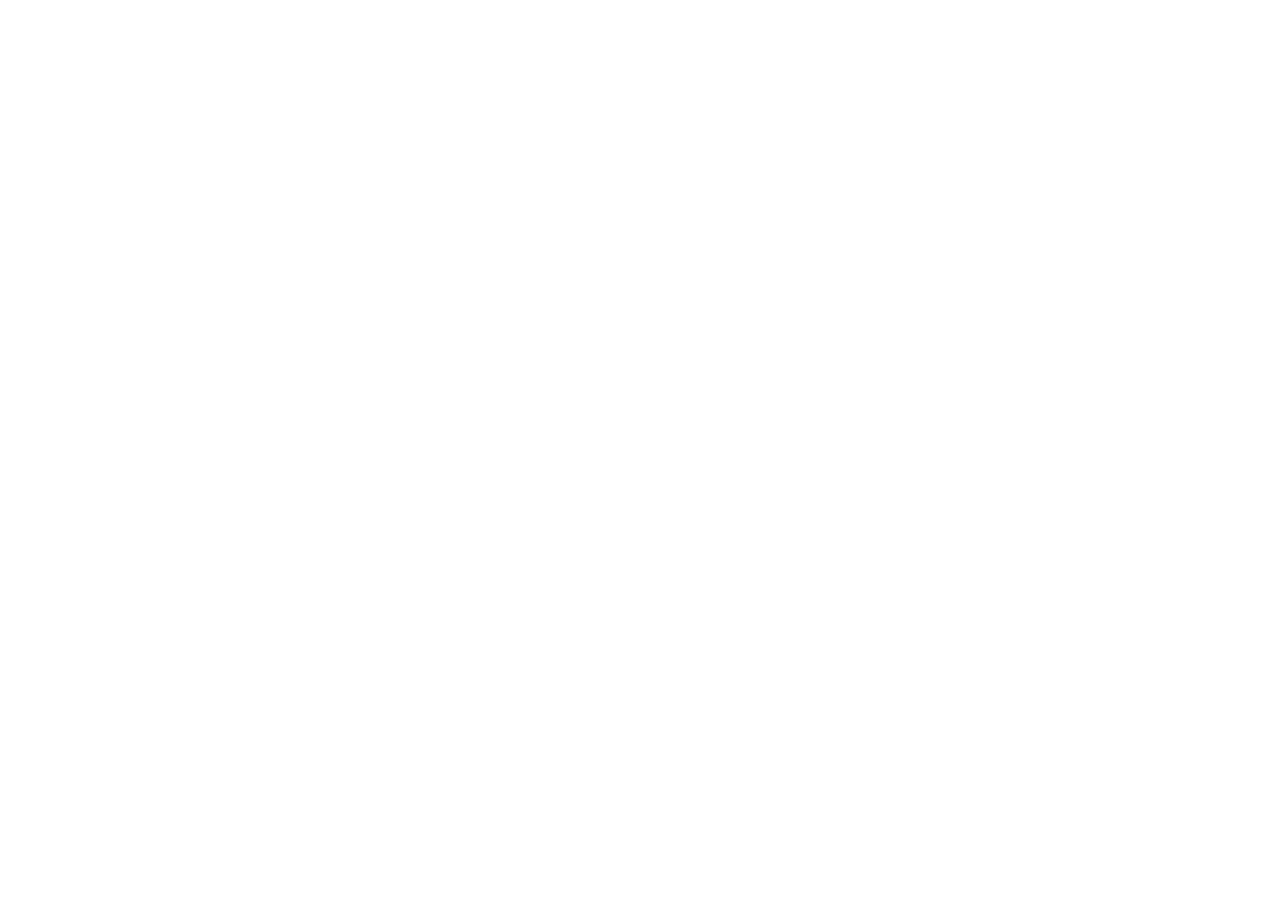
==== src/index.htm @ 10c1ee9f "Removing TODO doc in Src, Adding htm, jQuery to src jRequest requestCSV queries properly, and is tes" ====
<!DOCTYPE html PUBLIC "-//W3C//DTD XHTML 1.0 Transitional//EN" "http://www.w3.org/TR/xhtml1/DTD/xhtml1-transitional.dtd">
<html xmlns="http://www.w3.org/1999/xhtml">
<head>
<meta http-equiv="Cache-Control" content="No-Cache" />
<meta http-equiv="Content-Type" content="text/html; charset=utf-8" />
<script language="javascript" type="text/javascript" src="jQuery.js"></script>
<script language="javascript" type="text/javascript" src="jRequest.js"></script>
<script language="javascript" type="text/javascript">
	$(requestCSV("gradesExample.csv", CSVtoJSON))
</script>
<title>Example</title>
</head>
<body>
</body>
</html>
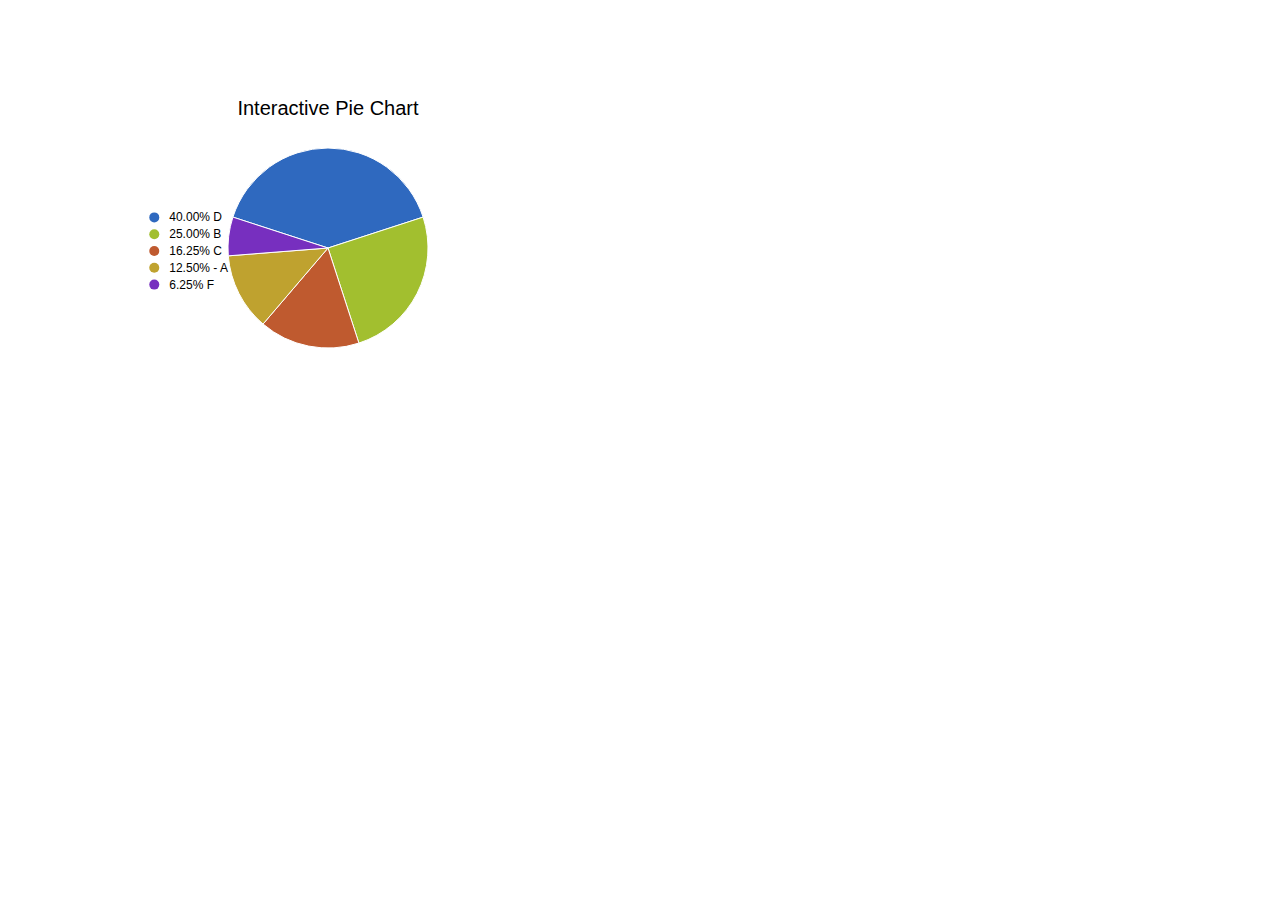
==== commit 0c3231f6: "Commiting to merge early." ====
--- a/src/index.htm
+++ b/src/index.htm
@@ -1,15 +1,31 @@
 <!DOCTYPE html PUBLIC "-//W3C//DTD XHTML 1.0 Transitional//EN" "http://www.w3.org/TR/xhtml1/DTD/xhtml1-transitional.dtd">
 <html xmlns="http://www.w3.org/1999/xhtml">
-<head>
-<meta http-equiv="Cache-Control" content="No-Cache" />
-<meta http-equiv="Content-Type" content="text/html; charset=utf-8" />
-<script language="javascript" type="text/javascript" src="jQuery.js"></script>
-<script language="javascript" type="text/javascript" src="jRequest.js"></script>
-<script language="javascript" type="text/javascript">
-	$(requestCSV("gradesExample.csv", CSVtoJSON))
-</script>
-<title>Example</title>
-</head>
-<body>
-</body>
+    <head>
+        <meta http-equiv="Cache-Control" content="No-Cache" />
+        <meta http-equiv="Content-Type" content="text/html; charset=utf-8" />
+
+        <!-- jQuery and Plugins -->
+        <script language="javascript" type="text/javascript" src="jQuery.js"></script>
+        <!-- End jQuery and Plugins -->
+
+        <!-- RaphaelJS + g.RaphaelJS for graphs -->
+        <script language="javascript" type="text/javascript" src="lib/raphael-min.js"></script>
+        <script language="javascript" type="text/javascript" src="lib/g.raphael-min.js"></script>
+        <script language="javascript" type="text/javascript" src="lib/g.bar-min.js"></script>
+        <script language="javascript" type="text/javascript" src="lib/g.dot-min.js"></script>
+        <script language="javascript" type="text/javascript" src="lib/g.line-min.js"></script>
+        <script language="javascript" type="text/javascript" src="lib/g.pie-min.js"></script>
+        <!-- End RaphaelJS + g.RaphaelJS -->
+
+        <!-- Our Stuff -->
+        <script language="javascript" type="text/javascript" src="jRequest.js"></script>
+        <script language="javascript" type="text/javascript">
+            $(requestCSV("gradesExample.csv", getStudents))
+        </script>
+        <script language="javascript" type="text/javascript" src="include/graphs.js"></script>
+        <title>FD2L - Grade Viewer</title>
+    </head>
+    <body>
+        <div id="holder"></div>
+    </body>
 </html>
